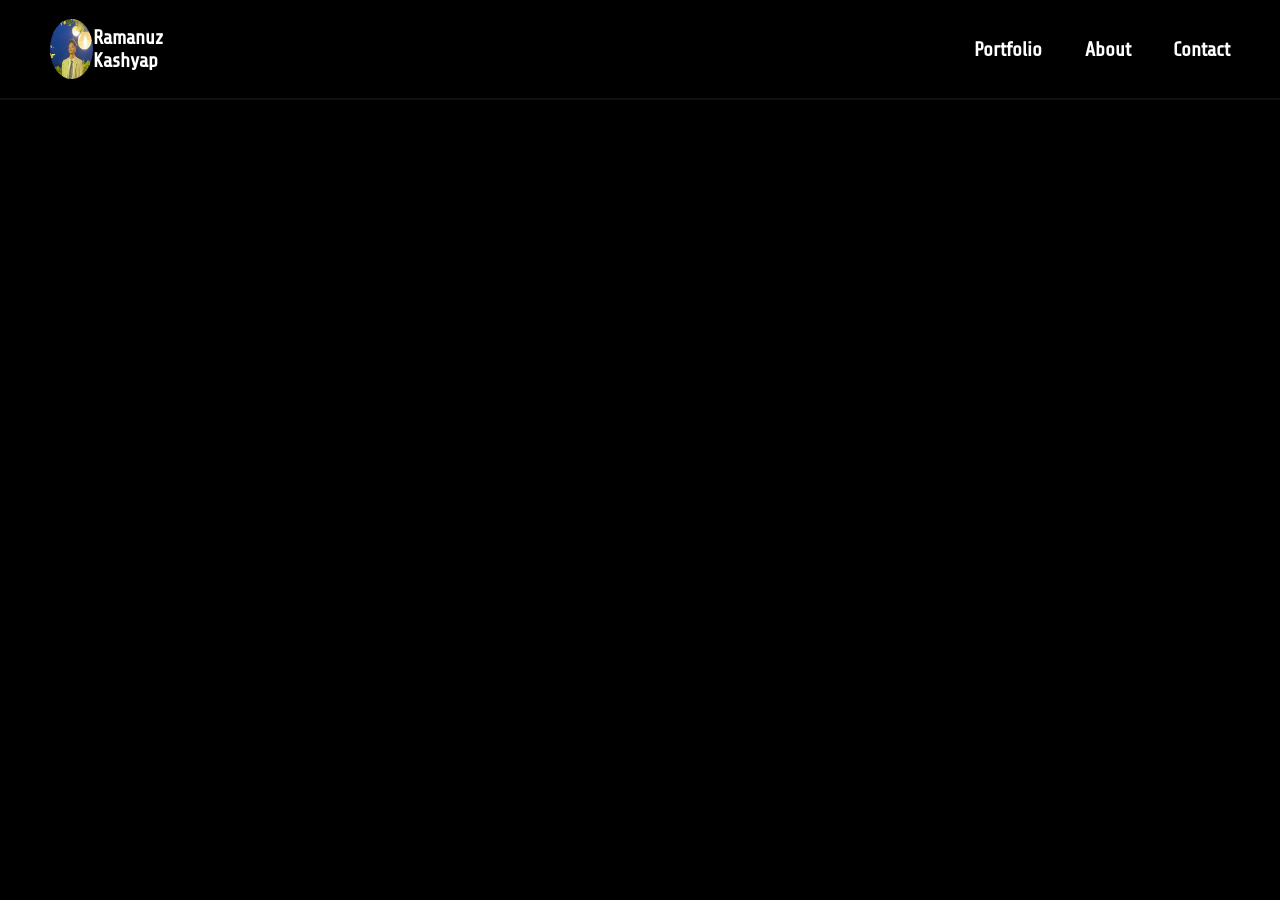
==== nuzcode.html @ eecbb36b "Initial commit" ====
<!DOCTYPE html>
<html lang="en">
  <head>
    <meta charset="UTF-8" />
    <meta name="viewport" content="width=device-width, initial-scale=1.0" />
    <title>NuzCode</title>
    <link rel="stylesheet" href="nuzcode.css" />
  </head>
  <body>
    <header>
      <div class="nav">
        <div class="nav-name">
          <div class="pfp">
            <img class="picture" src="/Assets/PFP.jpg" alt="NuzCode Logo" />
          </div>

          <div class="name">Ramanuz Kashyap</div>
        </div>

        <div class="nav-links">
          <a href="#">Portfolio</a>
          <a href="#">About</a>
          <a href="#">Contact</a>
        </div>
      </div>
    </header>

    <!-- <footer>
      <p>&copy; 2025 NuzCode. All rights reserved.</p>
    </footer> -->
  </body>
</html>
---- nuzcode.css ----
@import url("https://fonts.googleapis.com/css2?family=Share+Tech&display=swap");

* {
  margin: 0;
  padding: 0;
  box-sizing: border-box;
  background-color: black;
  color: white;
  font-family: Share Tech;
}

header {
  position: sticky;
  top: 0px;
}

.nav {
  width: 100%;
  height: 100px;
  background-color: #000;
  display: flex;
  align-items: center;
  justify-content: space-between;
  border-bottom: #111111 solid 2px;

  .nav-name {
    display: flex;
    width: 15%;
    align-items: center;
    justify-content: space-between;

    .name {
      font-size: 20px;
      font-weight: 600;
    }
  }

  .pfp {
    width: 60px;
    height: 60px;
    border-radius: 50%;
    margin-left: 50px;
    display: flex;
    justify-content: center;
    align-items: center;
  }

  .picture {
    width: 100%;
    height: 100%;
    border-radius: 50%;
  }

  .nav-links {
    display: flex;
    width: 20%;
    justify-content: space-between;
    align-items: center;
    margin-right: 50px;

    a {
      text-decoration: none;
      color: white;
      font-size: 20px;
      font-weight: 600;
      transition: all 0.3s ease-in-out;

      &:hover {
        color: cyan;
      }
    }
  }
}
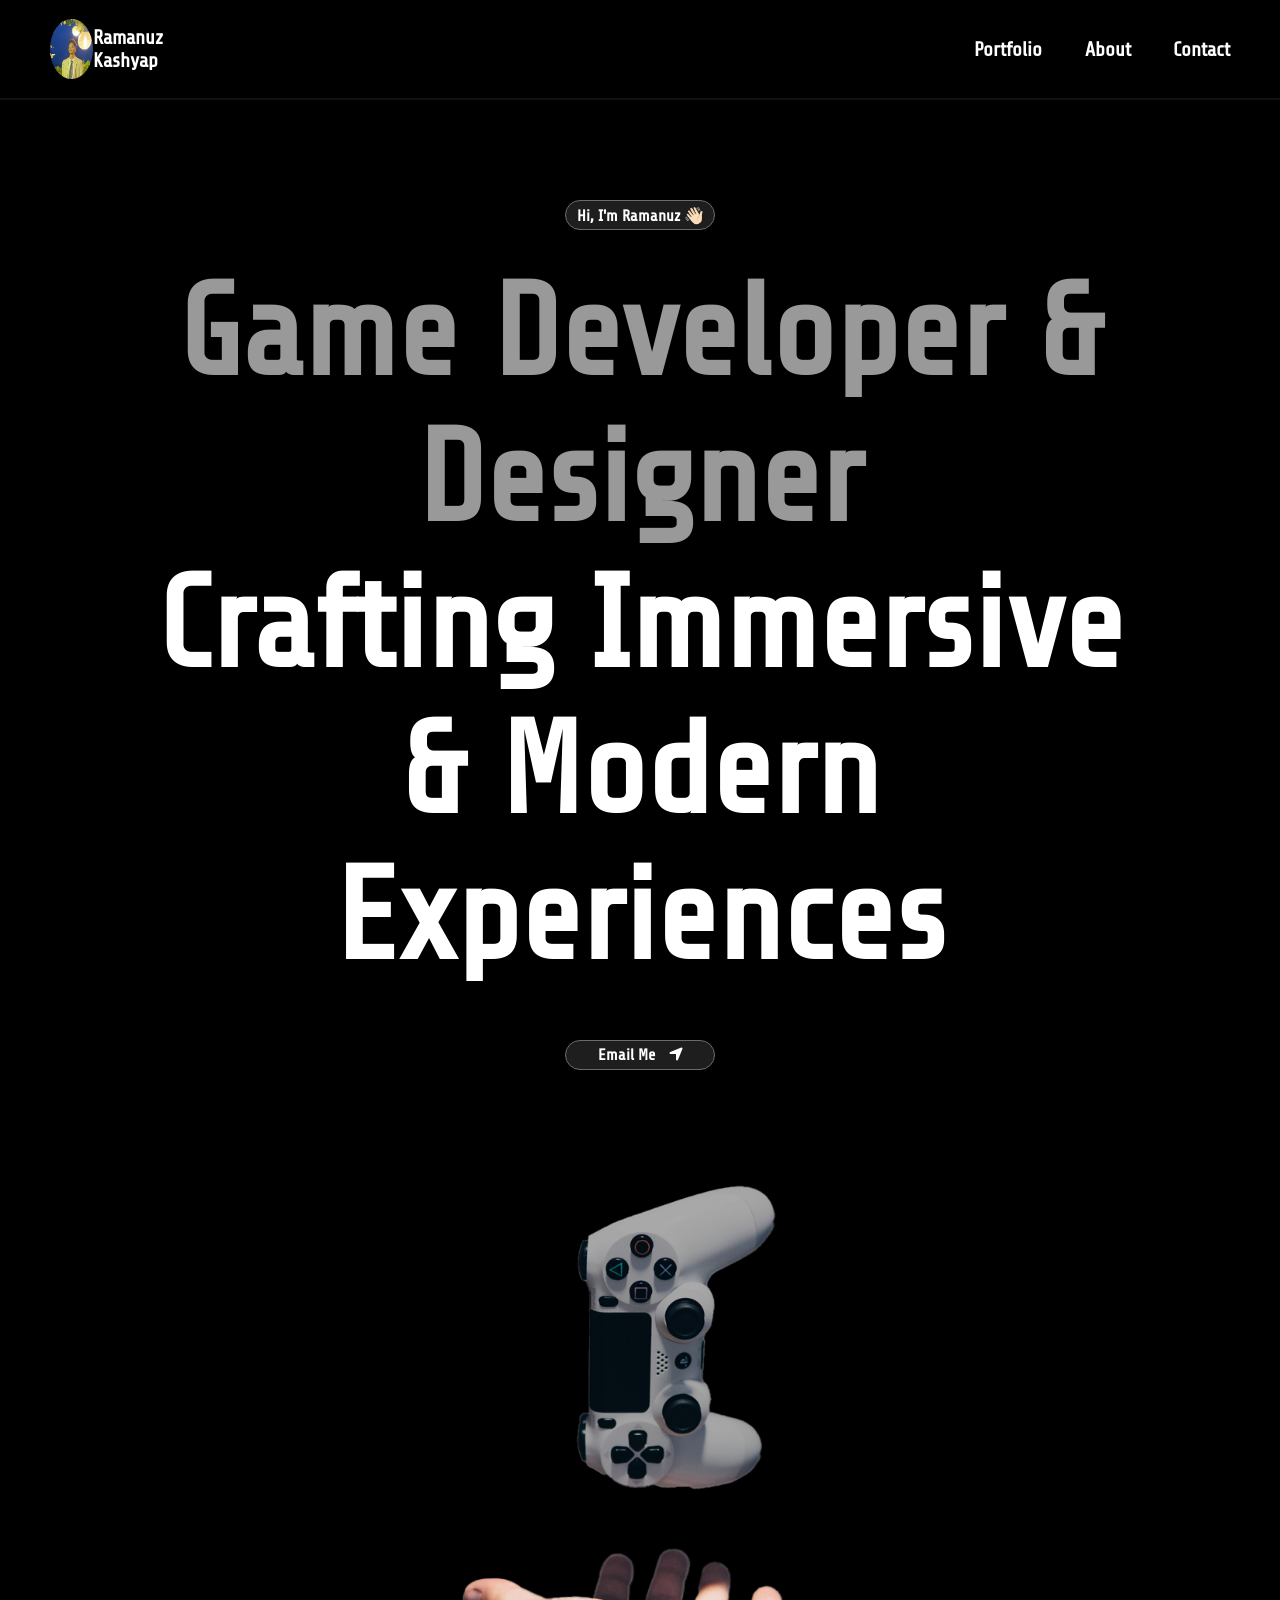
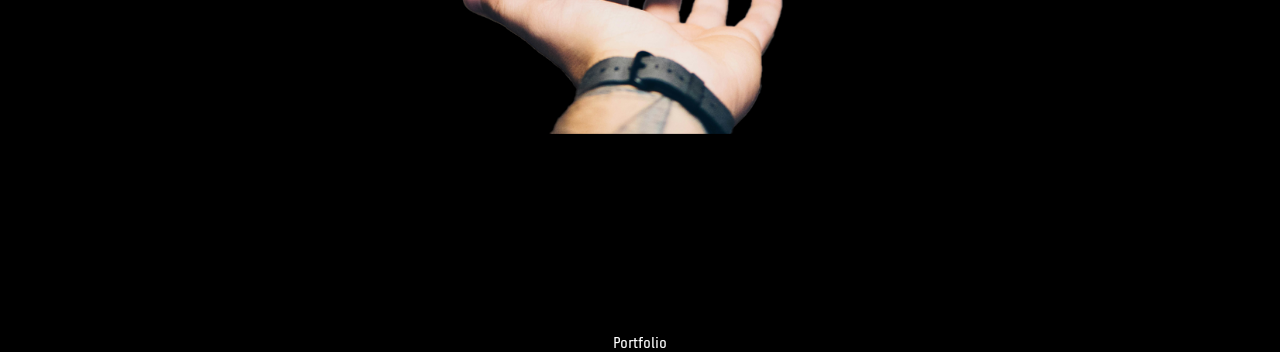
==== commit b92a9879: "added" ====
--- a/nuzcode.html
+++ b/nuzcode.html
@@ -3,8 +3,9 @@
   <head>
     <meta charset="UTF-8" />
     <meta name="viewport" content="width=device-width, initial-scale=1.0" />
+    <link rel="stylesheet" href="https://cdnjs.cloudflare.com/ajax/libs/font-awesome/6.7.2/css/all.min.css" integrity="sha512-Evv84Mr4kqVGRNSgIGL/F/aIDqQb7xQ2vcrdIwxfjThSH8CSR7PBEakCr51Ck+w+/U6swU2Im1vVX0SVk9ABhg==" crossorigin="anonymous" referrerpolicy="no-referrer" />
+    <link rel="stylesheet" href="nuzcode.css" />
     <title>NuzCode</title>
-    <link rel="stylesheet" href="nuzcode.css" />
   </head>
   <body>
     <header>
@@ -25,6 +26,20 @@
       </div>
     </header>
 
+    <main>
+        <div class="introduction">
+            <div class="hi">Hi, I'm Ramanuz 👋🏻</div>
+            <div class="text"><p>Game Developer & Designer</p> Crafting Immersive & Modern Experiences</div>
+            <div class="mail-me"><a href="https://mail.google.com/mail/?view=cm&to=ramanuzkashyap4@gmail.com">Email Me <i class="fa-solid fa-location-arrow"></i></a></div>
+        </div>
+
+        <div class="controller-image"><img src="/Assets/console.png" alt="console image"></div>
+
+        <div class="portfolio">
+            <div class="portfolio-title">Portfolio</div>
+        </div>
+    </main>
+
     <!-- <footer>
       <p>&copy; 2025 NuzCode. All rights reserved.</p>
     </footer> -->
--- a/nuzcode.css
+++ b/nuzcode.css
@@ -7,6 +7,9 @@
   background-color: black;
   color: white;
   font-family: Share Tech;
+  i {  
+    color: white;
+  }
 }
 
 header {
@@ -71,3 +74,101 @@
     }
   }
 }
+
+main{
+  display: flex;
+  flex-direction: column;
+  align-items: center;
+}
+
+.introduction{
+  display: flex;
+  flex-direction: column;
+  align-items: center;
+  margin-top: 50px;
+
+  .hi {
+    height: 30px;
+    width: 150px;
+    border-radius: 50px;
+    border: rgb(107, 107, 107) solid 1px;
+    display: flex;
+    justify-content: center;
+    align-items: center;
+    font-size: 16px;
+    font-weight: 600;
+    margin-top: 50px;
+    background-color: #1E1E1E;
+  }
+
+  .hi:hover {
+    background-color: #2E2E2E;
+    cursor: pointer;
+  }
+
+  .text {
+    width: 80%;
+    text-align: center;
+    font-size: 130px;
+    font-weight: 600;
+    margin-top: 30px;
+  }
+
+  .text p{
+    color: #999
+  }
+
+  .mail-me{
+    height: 30px;
+    width: 150px;
+    border-radius: 50px;
+    border: rgb(107, 107, 107) solid 1px;
+    display: flex;
+    justify-content: center;
+    align-items: center;
+    font-size: 16px;
+    font-weight: 600;
+    margin-top: 50px;
+    background-color: #1E1E1E;
+  }
+
+  .mail-me i {
+    margin-left: 10px;
+    background-color: #1E1E1E;
+  }
+
+  .mail-me a{
+    text-decoration: none;
+    background-color: #1E1E1E;
+  }
+
+  .mail-me:hover {
+    transform: scale(1.05);
+  }
+
+}
+
+.controller-image{
+  width: 100%;
+  height: 100%;
+  display: flex;
+  justify-content: center;
+  align-items: center;
+  margin-top: 80px;
+
+  img {
+    width: 500px;
+    height: auto;
+    border-radius: 20px;
+    box-shadow: rgba(0, 0, 0, 0.24) 0px 3px 8px;
+    transition: all 0.3s ease-in-out;
+  }
+
+  img:hover {
+    transform: scale(1.1);
+  }
+}
+
+.portfolio{
+  margin-top: 200px;
+}
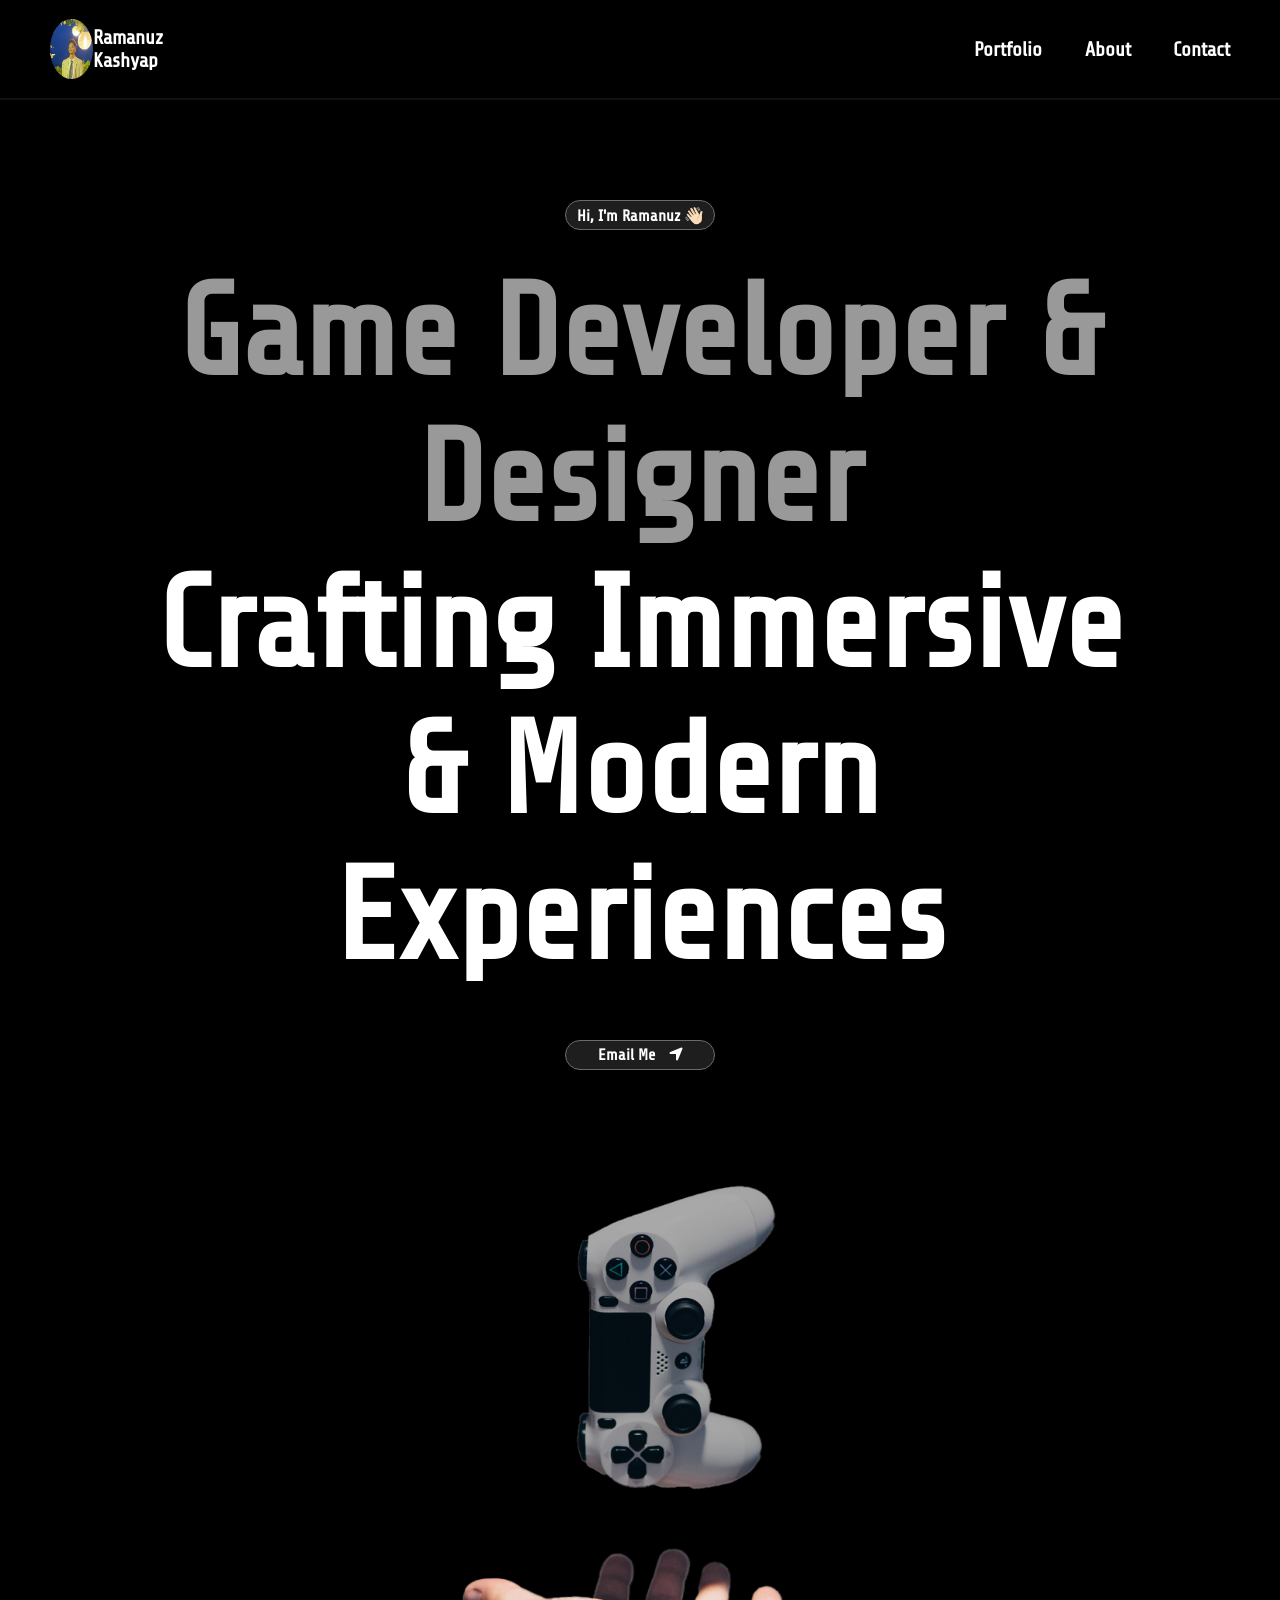
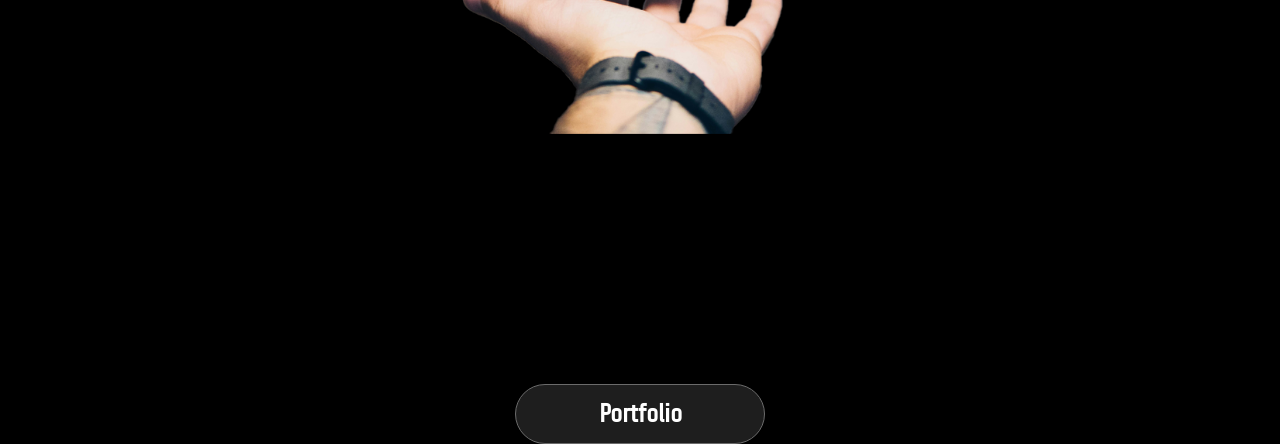
==== commit 04c5a000: "yu" ====
--- a/nuzcode.html
+++ b/nuzcode.html
@@ -19,7 +19,7 @@
         </div>
 
         <div class="nav-links">
-          <a href="#">Portfolio</a>
+          <a href="#portfolio">Portfolio</a>
           <a href="#">About</a>
           <a href="#">Contact</a>
         </div>
--- a/nuzcode.css
+++ b/nuzcode.css
@@ -171,4 +171,18 @@
 
 .portfolio{
   margin-top: 200px;
+
+  .portfolio-title{
+    height: 60px;
+    width: 250px;
+    border-radius: 50px;
+    border: rgb(107, 107, 107) solid 1px;
+    display: flex;
+    justify-content: center;
+    align-items: center;
+    font-size: 25px;
+    font-weight: 600;
+    margin-top: 50px;
+    background-color: #1E1E1E;
+  }
 }
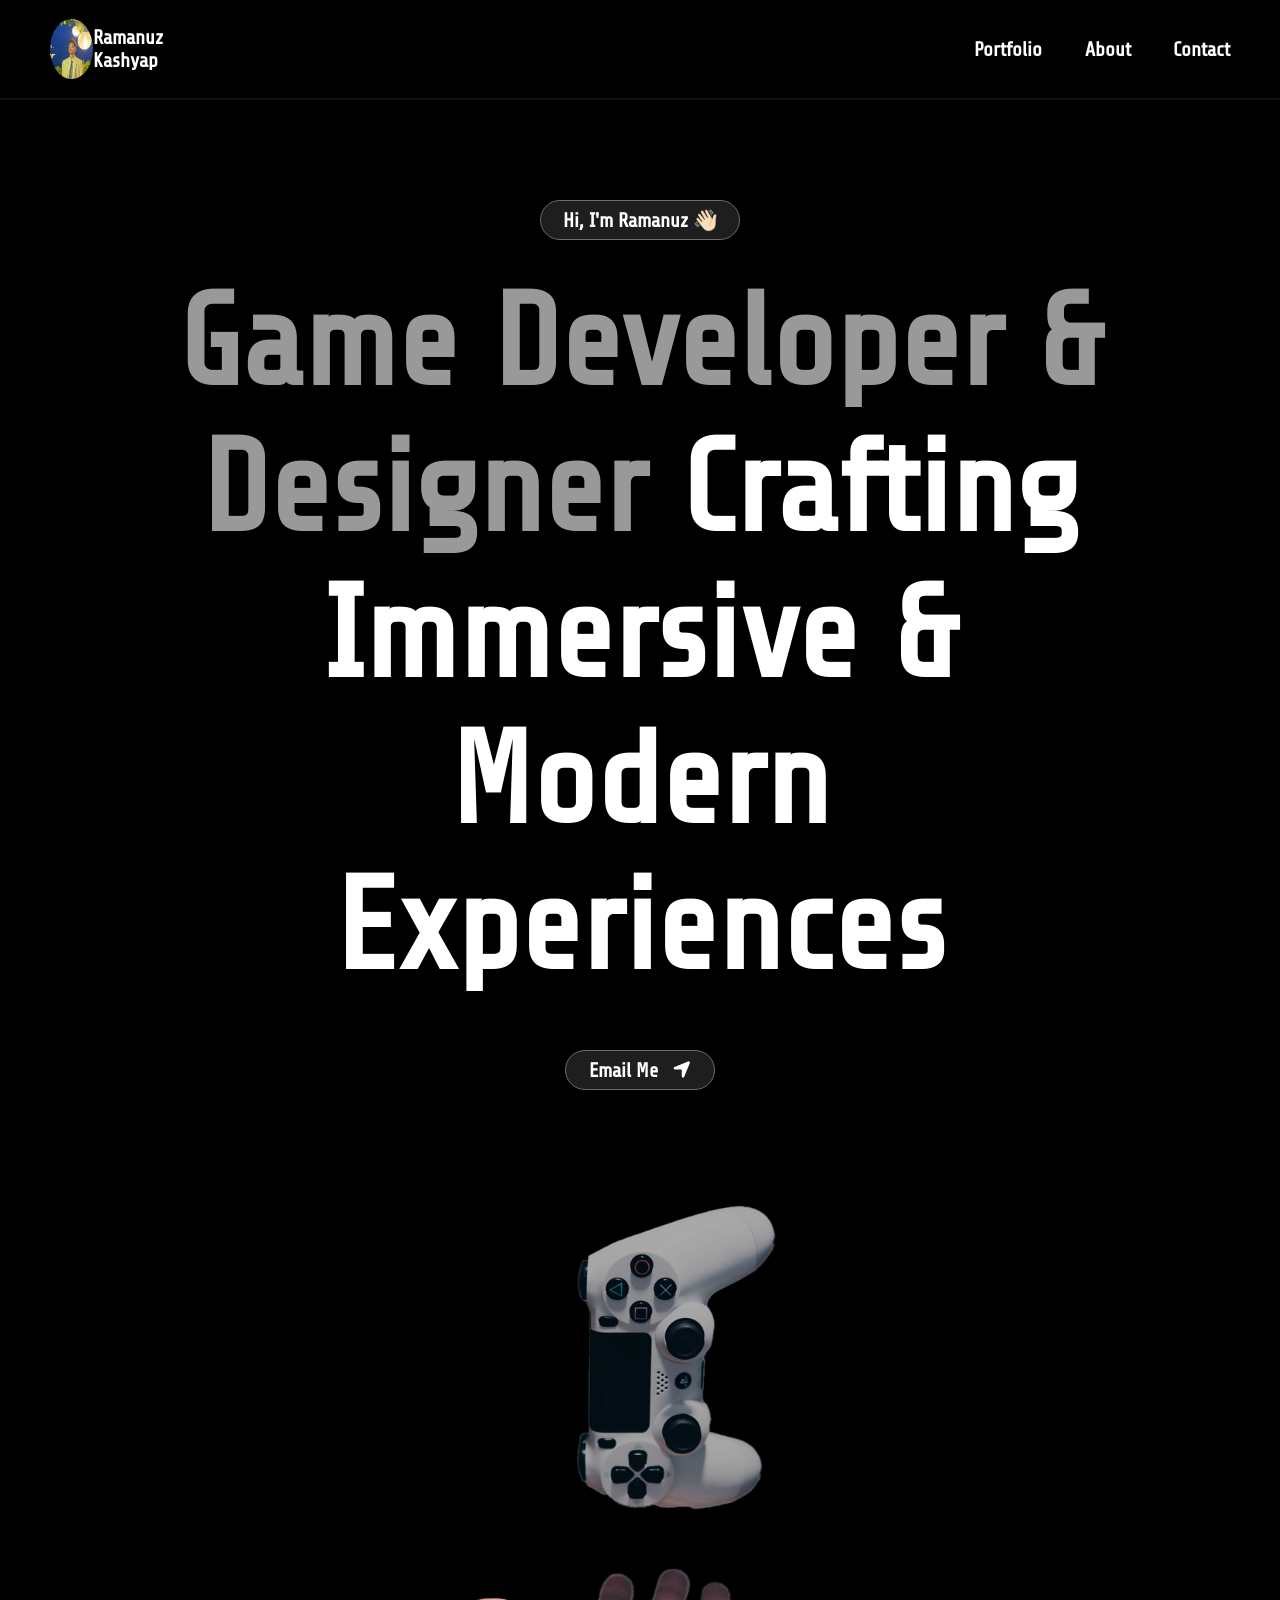
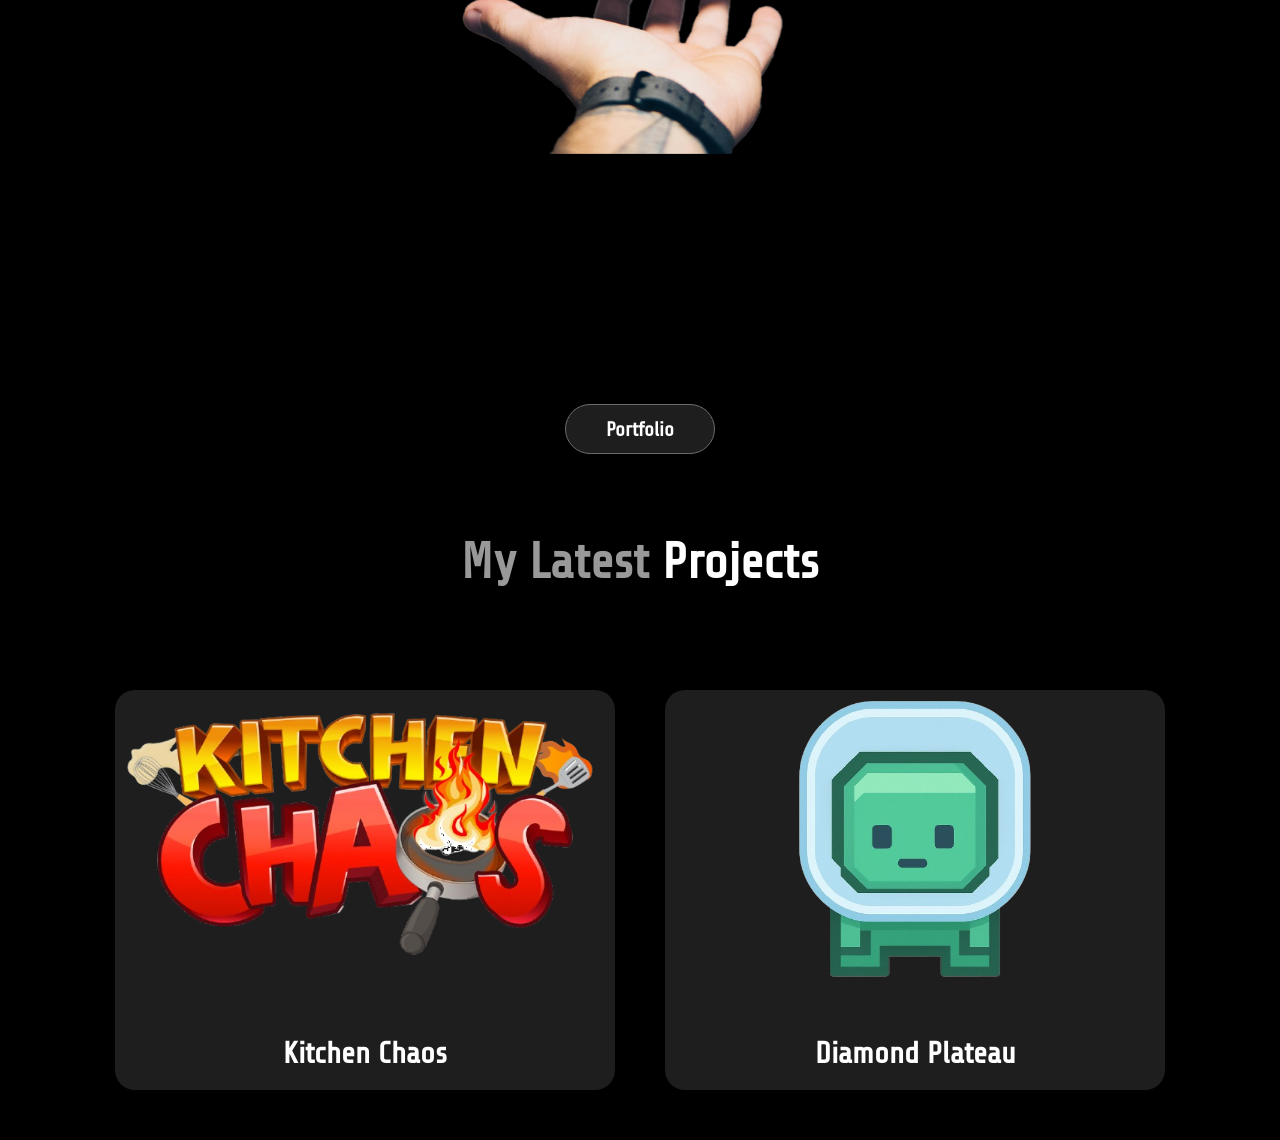
==== commit e229b0ae: "completed portfolio section" ====
--- a/nuzcode.html
+++ b/nuzcode.html
@@ -3,7 +3,14 @@
   <head>
     <meta charset="UTF-8" />
     <meta name="viewport" content="width=device-width, initial-scale=1.0" />
-    <link rel="stylesheet" href="https://cdnjs.cloudflare.com/ajax/libs/font-awesome/6.7.2/css/all.min.css" integrity="sha512-Evv84Mr4kqVGRNSgIGL/F/aIDqQb7xQ2vcrdIwxfjThSH8CSR7PBEakCr51Ck+w+/U6swU2Im1vVX0SVk9ABhg==" crossorigin="anonymous" referrerpolicy="no-referrer" />
+    <link rel="shortcut icon" href="/Assets/Logo White BG NO BG.png" type="image/x-icon">
+    <link
+      rel="stylesheet"
+      href="https://cdnjs.cloudflare.com/ajax/libs/font-awesome/6.7.2/css/all.min.css"
+      integrity="sha512-Evv84Mr4kqVGRNSgIGL/F/aIDqQb7xQ2vcrdIwxfjThSH8CSR7PBEakCr51Ck+w+/U6swU2Im1vVX0SVk9ABhg=="
+      crossorigin="anonymous"
+      referrerpolicy="no-referrer"
+    />
     <link rel="stylesheet" href="nuzcode.css" />
     <title>NuzCode</title>
   </head>
@@ -20,24 +27,54 @@
 
         <div class="nav-links">
           <a href="#portfolio">Portfolio</a>
-          <a href="#">About</a>
-          <a href="#">Contact</a>
+          <a href="#about">About</a>
+          <a href="#contact">Contact</a>
         </div>
       </div>
     </header>
 
     <main>
-        <div class="introduction">
-            <div class="hi">Hi, I'm Ramanuz 👋🏻</div>
-            <div class="text"><p>Game Developer & Designer</p> Crafting Immersive & Modern Experiences</div>
-            <div class="mail-me"><a href="https://mail.google.com/mail/?view=cm&to=ramanuzkashyap4@gmail.com">Email Me <i class="fa-solid fa-location-arrow"></i></a></div>
+      <div class="introduction">
+        <div class="hi">Hi, I'm Ramanuz 👋🏻</div>
+        <div class="text">
+          <span class="gray-text">Game Developer & Designer</span>
+          Crafting Immersive & Modern Experiences
         </div>
+        <div class="mail-me">
+          <a
+            href="https://mail.google.com/mail/?view=cm&to=ramanuzkashyap4@gmail.com"
+            >Email Me <i class="fa-solid fa-location-arrow"></i
+          ></a>
+        </div>
+      </div>
 
-        <div class="controller-image"><img src="/Assets/console.png" alt="console image"></div>
+      <div class="controller-image">
+        <img src="/Assets/console.png" alt="console image" />
+      </div>
 
-        <div class="portfolio">
-            <div class="portfolio-title">Portfolio</div>
+      <div class="portfolio" id="portfolio">
+        <div class="portfolio-title">Portfolio</div>
+        <div class="portfolio-text">
+            <span class="gray-text">My Latest</span>
+            Projects
         </div>
+        <div class="portfolio-items">
+          <div class="portfolio-item">
+            <div class="portfolio-item1">
+              <img src="/Assets/kitchen chaos logo.png" alt="Portfolio Item 1" />
+              <div class="item-title"><a href="/Pages/KitchenChaos/kitchenchaos.html">Kitchen Chaos</a></div>
+            </div>
+            
+            <div class="portfolio-item2">
+              <img src="/Assets/diamond plateau logo.png" alt="Portfolio Item 2" />
+              <div class="item-title"><a href="/Pages/DiamondPlateau/diamondplateau.html">Diamond Plateau</a></div>
+            </div>           
+        </div>
+      </div>
+
+      <div class="about">
+        
+      </div>
     </main>
 
     <!-- <footer>
--- a/nuzcode.css
+++ b/nuzcode.css
@@ -7,9 +7,17 @@
   background-color: black;
   color: white;
   font-family: Share Tech;
-  i {  
+  i {
     color: white;
   }
+}
+
+html {
+  scroll-behavior: smooth;
+}
+
+.gray-text {
+  color: #999;
 }
 
 header {
@@ -75,35 +83,34 @@
   }
 }
 
-main{
+main {
   display: flex;
   flex-direction: column;
   align-items: center;
 }
 
-.introduction{
+.introduction {
   display: flex;
   flex-direction: column;
   align-items: center;
   margin-top: 50px;
 
   .hi {
-    height: 30px;
-    width: 150px;
+    height: 40px;
+    width: 200px;
     border-radius: 50px;
     border: rgb(107, 107, 107) solid 1px;
     display: flex;
     justify-content: center;
     align-items: center;
-    font-size: 16px;
-    font-weight: 600;
-    margin-top: 50px;
-    background-color: #1E1E1E;
+    font-size: 20px;
+    font-weight: 600;
+    margin-top: 50px;
+    background-color: #1e1e1e;
   }
 
   .hi:hover {
-    background-color: #2E2E2E;
-    cursor: pointer;
+    background-color: #2e2e2e;
   }
 
   .text {
@@ -114,41 +121,36 @@
     margin-top: 30px;
   }
 
-  .text p{
-    color: #999
-  }
-
-  .mail-me{
-    height: 30px;
+  .mail-me {
+    height: 40px;
     width: 150px;
     border-radius: 50px;
     border: rgb(107, 107, 107) solid 1px;
     display: flex;
     justify-content: center;
     align-items: center;
-    font-size: 16px;
-    font-weight: 600;
-    margin-top: 50px;
-    background-color: #1E1E1E;
+    font-size: 20px;
+    font-weight: 600;
+    margin-top: 50px;
+    background-color: #1e1e1e;
   }
 
   .mail-me i {
     margin-left: 10px;
-    background-color: #1E1E1E;
-  }
-
-  .mail-me a{
+    background-color: #1e1e1e;
+  }
+
+  .mail-me a {
     text-decoration: none;
-    background-color: #1E1E1E;
+    background-color: #1e1e1e;
   }
 
   .mail-me:hover {
     transform: scale(1.05);
   }
-
-}
-
-.controller-image{
+}
+
+.controller-image {
   width: 100%;
   height: 100%;
   display: flex;
@@ -169,20 +171,119 @@
   }
 }
 
-.portfolio{
+.portfolio {
   margin-top: 200px;
-
-  .portfolio-title{
-    height: 60px;
-    width: 250px;
+  display: flex;
+  flex-direction: column;
+  align-items: center;
+
+  .portfolio-title {
+    height: 50px;
+    width: 150px;
     border-radius: 50px;
     border: rgb(107, 107, 107) solid 1px;
     display: flex;
     justify-content: center;
     align-items: center;
-    font-size: 25px;
-    font-weight: 600;
-    margin-top: 50px;
-    background-color: #1E1E1E;
-  }
-}+    font-size: 20px;
+    font-weight: 600;
+    margin-top: 50px;
+    margin-bottom: 50px;
+    background-color: #1e1e1e;
+  }
+
+  .portfolio-text {
+    width: 100%;
+    text-align: center;
+    font-size: 50px;
+    font-weight: 600;
+    margin-top: 30px;
+  }
+
+  .portfolio-item {
+    display: flex;
+    flex-wrap: wrap;
+    justify-content: center;
+    align-items: center;
+    gap: 50px;
+    margin-top: 50px;
+
+    .item-title {
+      width: 100%;
+      text-align: center;
+      font-size: 30px;
+      font-weight: 600;
+      margin-top: 20px;
+      margin-bottom: 20px;
+      background-color: #1e1e1e;
+    }
+
+    .item-title a {
+      text-decoration: none;
+      background-color: #1e1e1e;
+      transition: all 0.3s ease-in-out;
+
+      &:hover {
+        color: cyan;
+      }
+    }
+  }
+
+  .portfolio-item1 {
+    width: 500px;
+    height: 400px;
+    display: flex;
+    justify-content: space-between;
+    align-items: center;
+    flex-direction: column;
+    margin-top: 50px;
+    margin-bottom: 50px;
+    border-radius: 20px;
+    box-shadow: rgba(0, 0, 0, 0.24) 0px 3px 8px;
+    background-color: #1e1e1e;
+
+    img {
+      width: 100%;
+      height: auto;
+      border-radius: 20px;
+      transition: all 0.3s ease-in-out;
+      background: none;
+    }
+  }
+
+  .portfolio-item1:hover {
+    transform: scale(1.05);
+    transition: all 0.3s ease-in-out;
+  }
+
+  .portfolio-item2 {
+    width: 500px;
+    height: 400px;
+    display: flex;
+    justify-content: space-between;
+    align-items: center;
+    flex-direction: column;
+    margin-top: 50px;
+    margin-bottom: 50px;
+    border-radius: 20px;
+    box-shadow: rgba(0, 0, 0, 0.24) 0px 3px 8px;
+    background-color: #1e1e1e;
+
+    img {
+      width: 60%;
+      height: auto;
+      border-radius: 20px;
+      transition: all 0.3s ease-in-out;
+      background: none;
+    }
+  }
+
+  .portfolio-item2:hover {
+    transform: scale(1.05);
+    transition: all 0.3s ease-in-out;
+  }
+}
+
+.about{
+  
+}
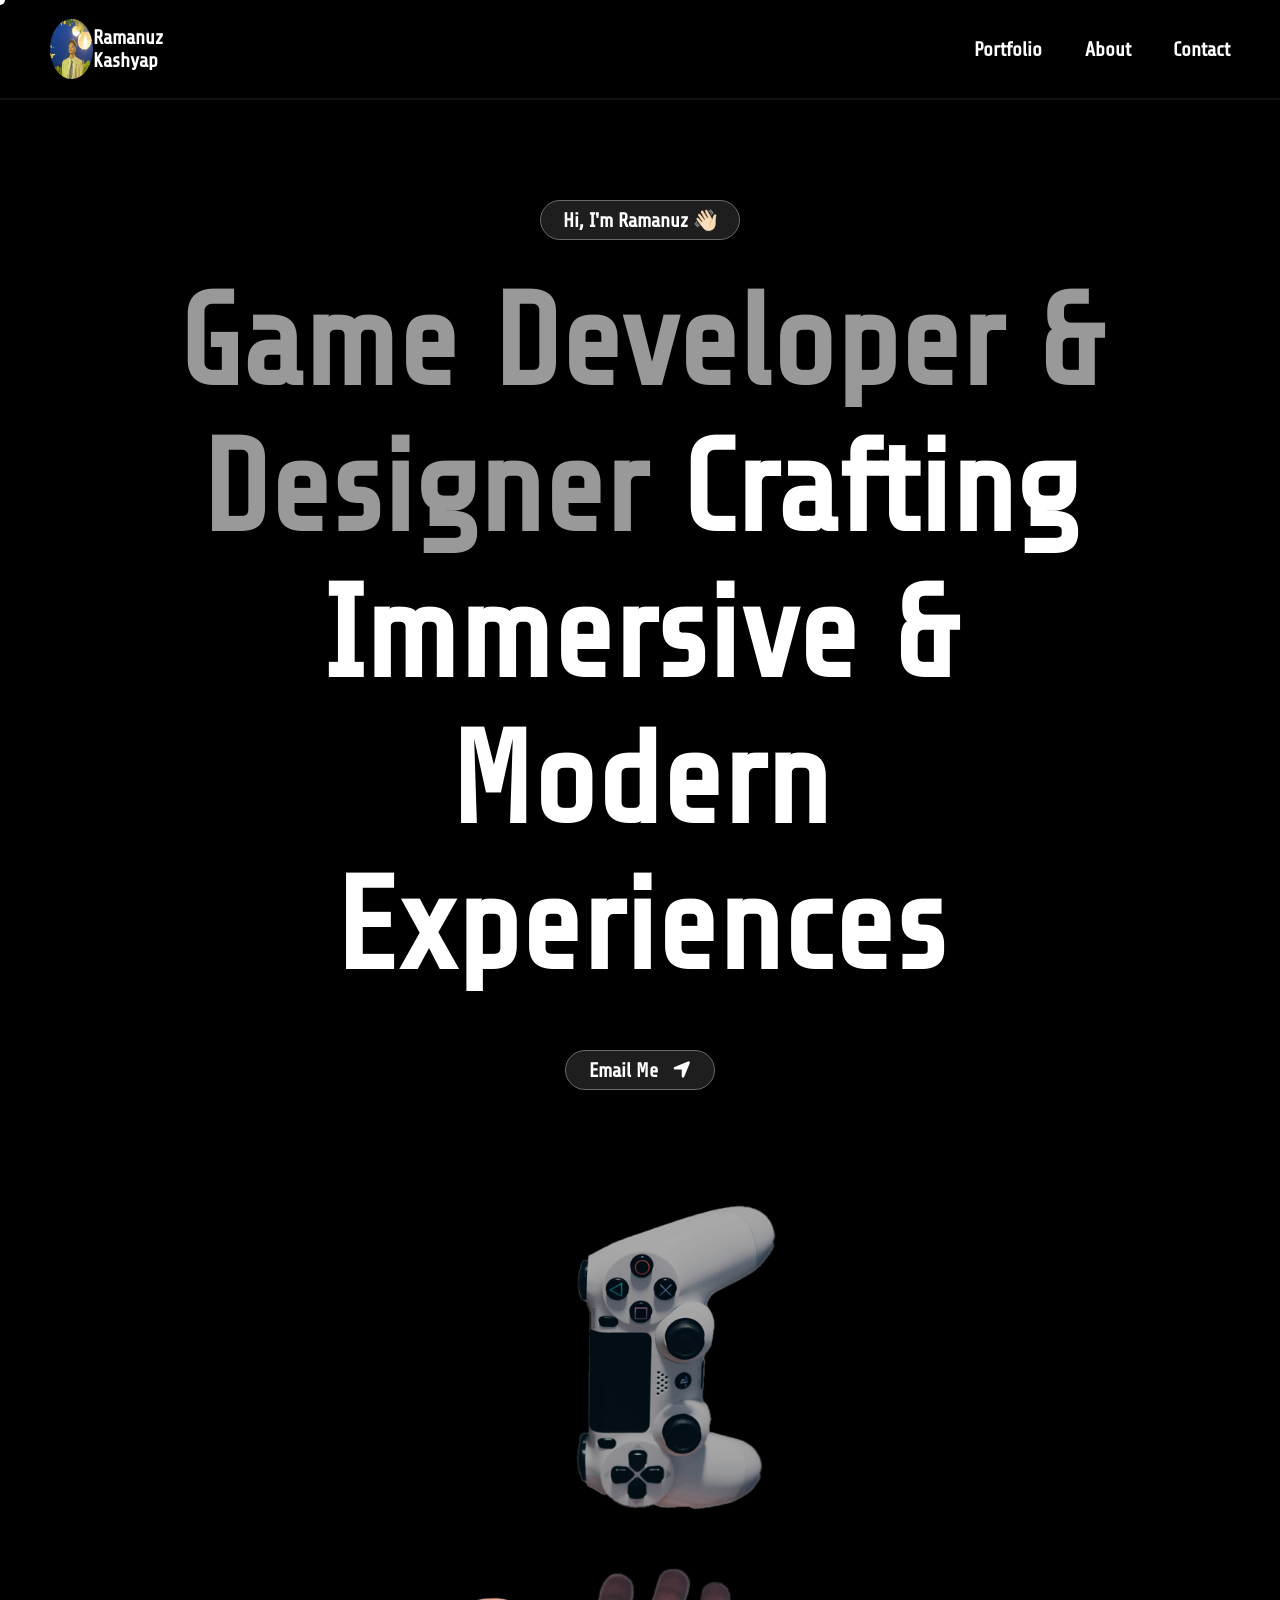
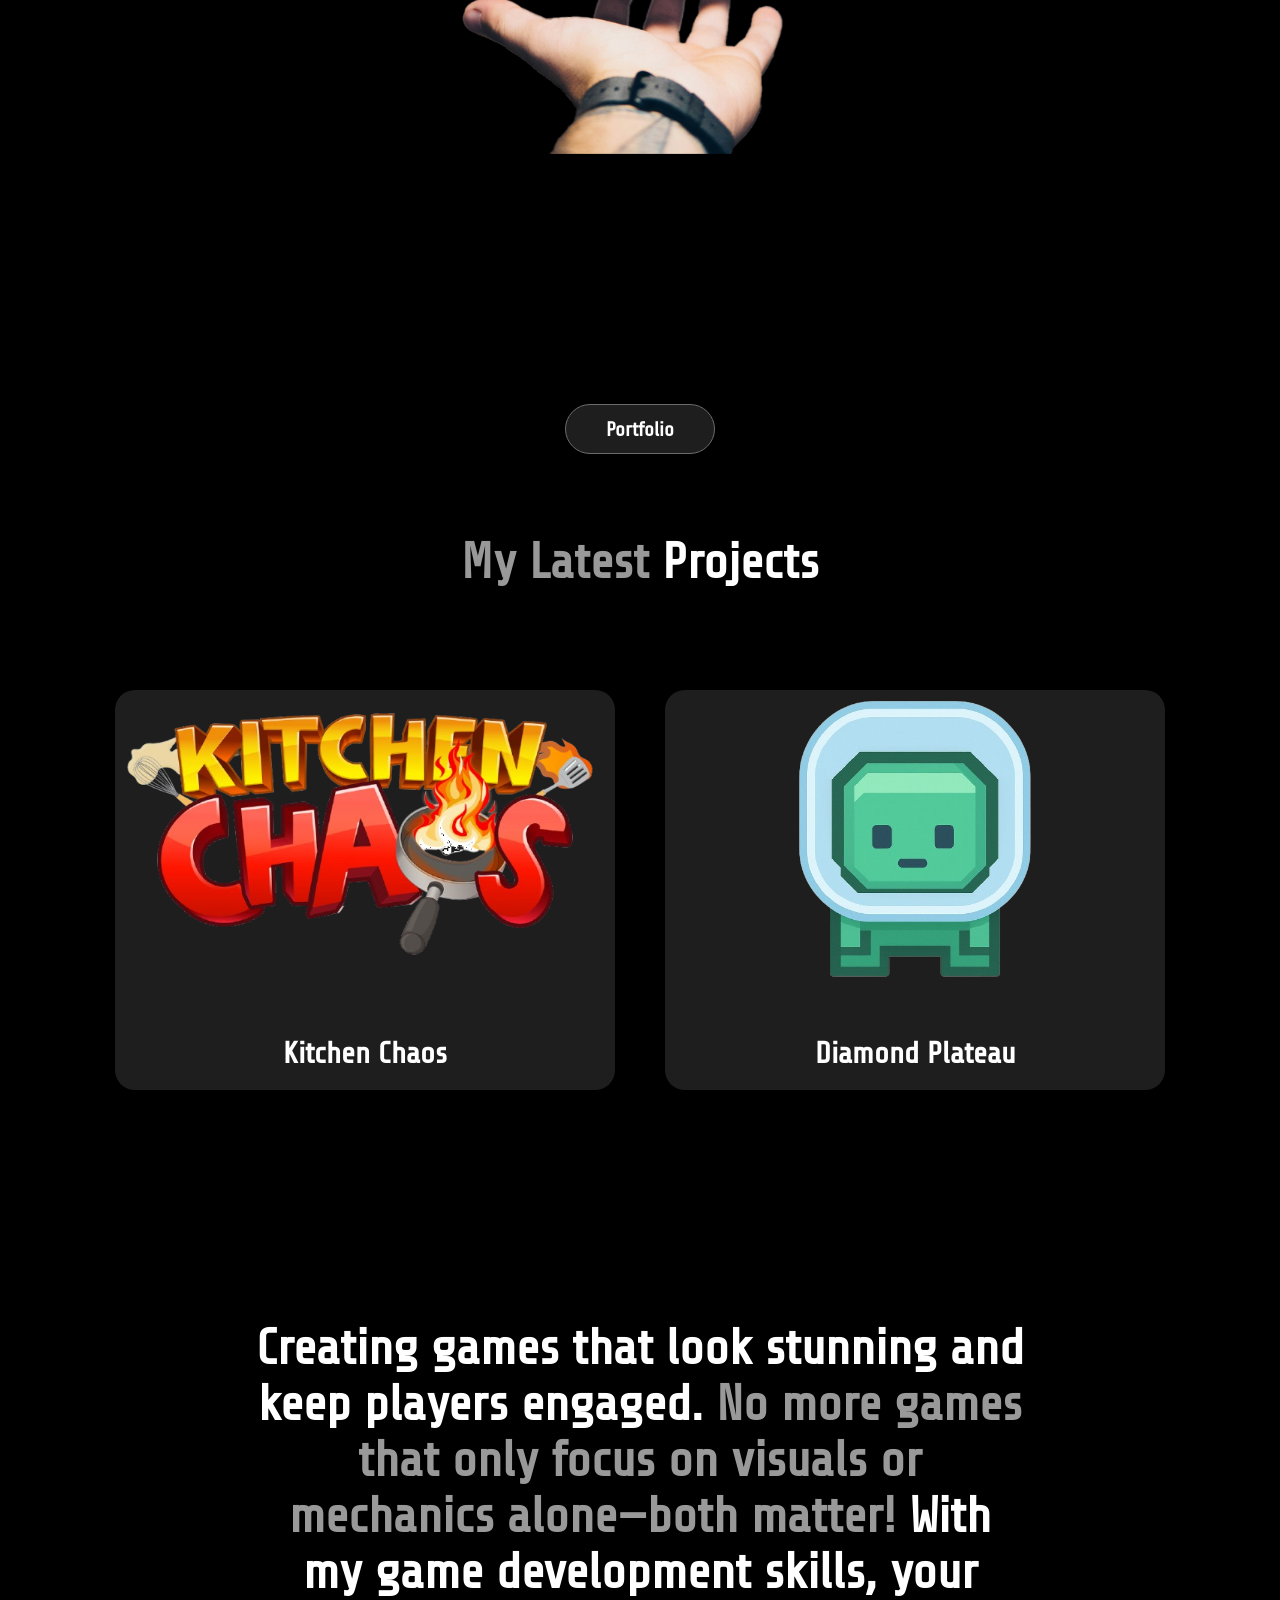
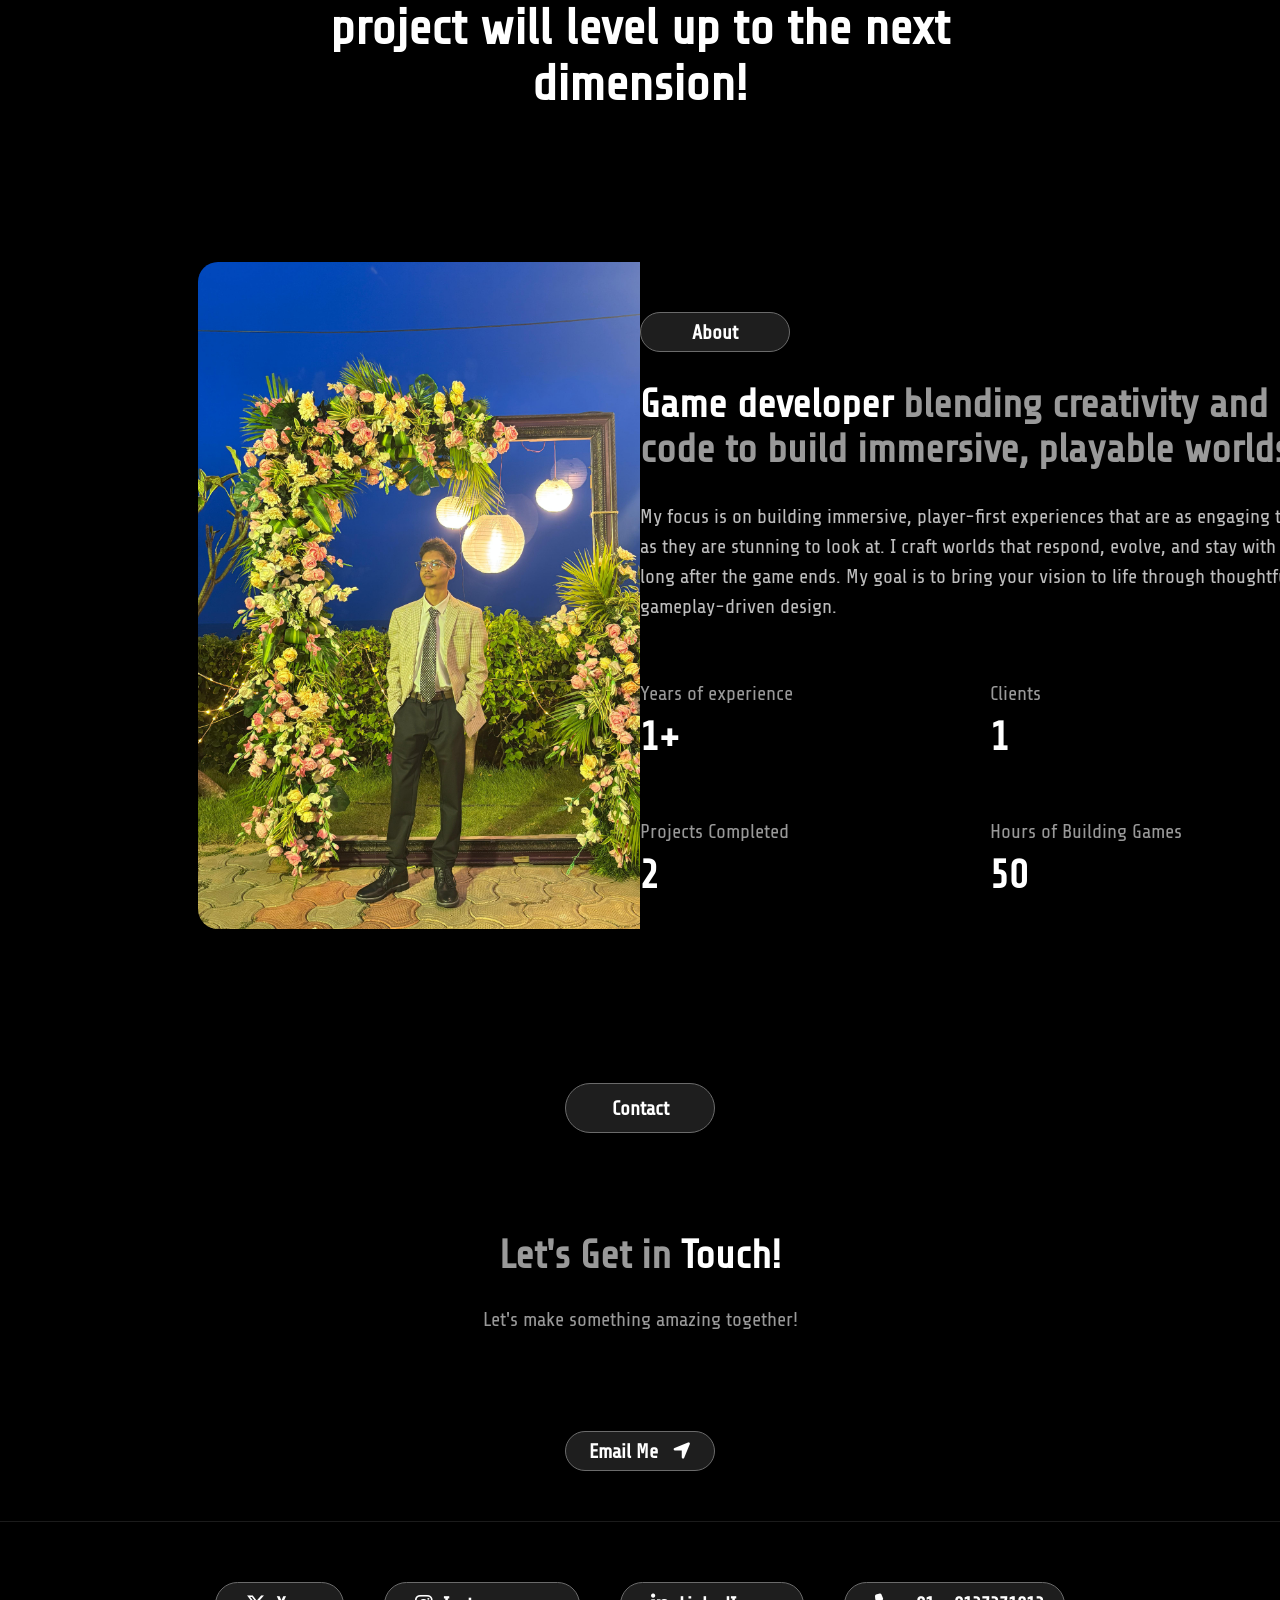
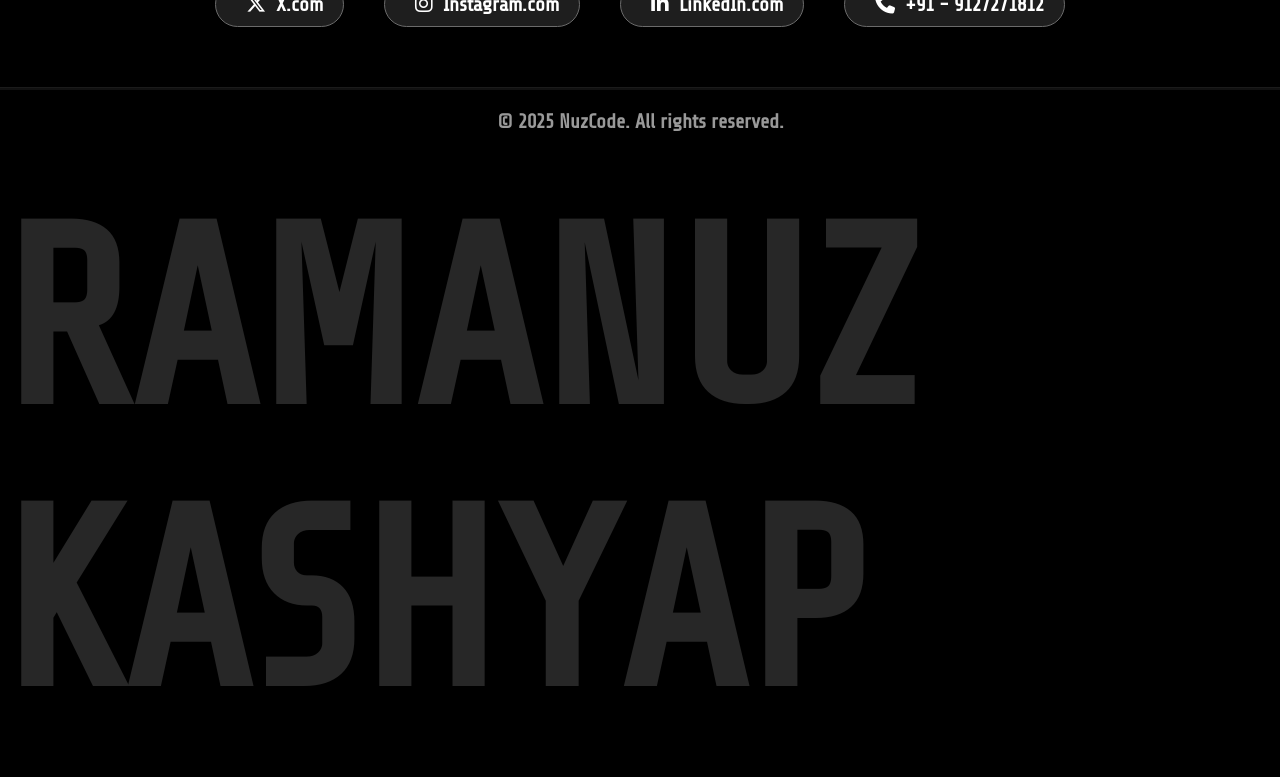
==== commit b17da49e: "completed home page" ====
--- a/nuzcode.html
+++ b/nuzcode.html
@@ -11,9 +11,13 @@
       crossorigin="anonymous"
       referrerpolicy="no-referrer"
     />
+    
+
     <link rel="stylesheet" href="nuzcode.css" />
     <title>NuzCode</title>
   </head>
+
+  <div class="custom-cursor"></div>
   <body>
     <header>
       <div class="nav">
@@ -26,9 +30,9 @@
         </div>
 
         <div class="nav-links">
-          <a href="#portfolio">Portfolio</a>
-          <a href="#about">About</a>
-          <a href="#contact">Contact</a>
+          <a href="#portfolio" class="hover-target">Portfolio</a>
+          <a href="#about" class="hover-target">About</a>
+          <a href="#contact" class="hover-target">Contact</a>
         </div>
       </div>
     </header>
@@ -40,7 +44,7 @@
           <span class="gray-text">Game Developer & Designer</span>
           Crafting Immersive & Modern Experiences
         </div>
-        <div class="mail-me">
+        <div class="mail-me hover-target">
           <a
             href="https://mail.google.com/mail/?view=cm&to=ramanuzkashyap4@gmail.com"
             >Email Me <i class="fa-solid fa-location-arrow"></i
@@ -60,25 +64,104 @@
         </div>
         <div class="portfolio-items">
           <div class="portfolio-item">
-            <div class="portfolio-item1">
+            <div class="portfolio-item1 hover-target">
               <img src="/Assets/kitchen chaos logo.png" alt="Portfolio Item 1" />
               <div class="item-title"><a href="/Pages/KitchenChaos/kitchenchaos.html">Kitchen Chaos</a></div>
             </div>
             
-            <div class="portfolio-item2">
+            <div class="portfolio-item2 hover-target">
               <img src="/Assets/diamond plateau logo.png" alt="Portfolio Item 2" />
               <div class="item-title"><a href="/Pages/DiamondPlateau/diamondplateau.html">Diamond Plateau</a></div>
             </div>           
         </div>
       </div>
 
-      <div class="about">
-        
+      <div class="about" id="about">
+        <div class="about-intro">
+          Creating games that look stunning and keep players engaged.
+          <span class="gray-text"> No more games that only focus on visuals or mechanics alone—both matter! </span>
+          With my game development skills, your project will level up to the next dimension!
+        </div>
+
+        <div class="about-container">
+          <div class="sub-container1">
+            <div class="about-image"><img src="/Assets/pfp 2.jpg" alt="pfp big"></div>
+          </div>
+
+          <div class="sub-container2">
+          
+            <div class="about-button">About</div>
+
+            <div class="about-me">Game developer
+              <span class="gray-text">blending creativity and code to build immersive, playable worlds.</span>
+            </div>
+
+            <div class="about-small gray-text">My focus is on building immersive, player-first experiences that are as engaging to play as they are stunning to look at.
+            I craft worlds that respond, evolve, and stay with players long after the game ends.
+            My goal is to bring your vision to life through thoughtful, gameplay-driven design.
+            </div>
+
+            <div class="about-exp">
+              <div class="years">
+                <div class="subject">Years of experience</div>
+                <div class="number">1+</div>
+              </div>
+
+              <div class="clients">
+                <div class="subject">Clients</div>
+                <div class="number">1</div>
+              </div>
+
+              <div class="projects">
+                <div class="subject">Projects Completed</div>
+                <div class="number">2</div>
+              </div>
+
+              <div class="hours">
+                <div class="subject">Hours of Building Games</div>
+                <div class="number">50</div>
+              </div>
+            </div>
+          </div>
+        </div>
+      </div>
+
+      <div class="contact-section1" id="contact">
+        <div class="contact-button">
+          Contact
+        </div>
+
+        <div class="getintouch">
+          <div class="lets"><span class="gray-text">Let's Get in</span> Touch!</div>
+          <div class="amazing">Let's make something amazing together!</div>
+        </div>
+
+        <div class="mail-me hover-target">
+          <a
+            href="https://mail.google.com/mail/?view=cm&to=ramanuzkashyap4@gmail.com"
+            >Email Me <i class="fa-solid fa-location-arrow"></i
+          ></a>
+        </div>
+      </div>
+
+      <div class="contact-section2">
+        <a href="https://x.com/_RAMicle_" class="hover-target"><i class="fa-brands fa-x-twitter"></i>X.com</a>
+        <a href="https://www.instagram.com/_ramanuz_/" class="hover-target"><i class="fa-brands fa-instagram"></i>Instagram.com</a>
+        <a href="https://www.linkedin.com/in/ramanuz-kashyap/" class="hover-target"><i class="fa-brands fa-linkedin-in"></i>LinkedIn.com</a>
+        <a href="" class="hover-target"><i class="fa-solid fa-phone"></i>+91 - 9127271812</a>
       </div>
     </main>
 
-    <!-- <footer>
+    <footer>
       <p>&copy; 2025 NuzCode. All rights reserved.</p>
-    </footer> -->
+      <div class="ramanuzkashyap">
+        RAMANUZ KASHYAP
+      </div>
+    </footer>
+
+
+    <!-- CURSOR EFFECT -->
+    <script src="nuzcode.js"></script>
+    <!-- CURSOR EFFECT -->
   </body>
 </html>
--- a/nuzcode.css
+++ b/nuzcode.css
@@ -12,8 +12,32 @@
   }
 }
 
-html {
+html, body {
   scroll-behavior: smooth;
+  cursor: none;
+}
+
+/* CUSTOM CIRCLE */
+.custom-cursor {
+  position: fixed;
+  top: 0;
+  left: 0;
+  width: 10px;
+  height: 10px;
+  background-color: white;
+  border-radius: 50%;
+  pointer-events: none;
+  z-index: 9999;
+  transform: translate(-50%, -50%);
+  transition: width 0.2s ease, height 0.2s ease, background-color 0.2s ease, border 0.2s ease;
+}
+
+/* When hovering over target */
+body.hovering .custom-cursor {
+  width: 2cm;
+  height: 2cm;
+  background-color: transparent;
+  border: 2px solid white;
 }
 
 .gray-text {
@@ -23,6 +47,7 @@
 header {
   position: sticky;
   top: 0px;
+  z-index: 1;
 }
 
 .nav {
@@ -71,6 +96,7 @@
 
     a {
       text-decoration: none;
+      cursor: none;
       color: white;
       font-size: 20px;
       font-weight: 600;
@@ -120,8 +146,9 @@
     font-weight: 600;
     margin-top: 30px;
   }
-
-  .mail-me {
+}
+
+.mail-me {
     height: 40px;
     width: 150px;
     border-radius: 50px;
@@ -143,12 +170,13 @@
   .mail-me a {
     text-decoration: none;
     background-color: #1e1e1e;
+    cursor: none;
   }
 
   .mail-me:hover {
     transform: scale(1.05);
-  }
-}
+    transition: all 0.3s ease-in-out;
+  }
 
 .controller-image {
   width: 100%;
@@ -222,6 +250,7 @@
       text-decoration: none;
       background-color: #1e1e1e;
       transition: all 0.3s ease-in-out;
+      cursor: none;
 
       &:hover {
         color: cyan;
@@ -285,5 +314,273 @@
 }
 
 .about{
+  margin-top: 150px;
+  display: flex;
+  flex-direction: column;
+  align-items: center;
   
-}
+  .about-intro{
+    width: 60%;
+    text-align: center;
+    font-size: 50px;
+    font-weight: 600;
+    margin-top: 30px;
+    margin-bottom: 50px;
+  }
+
+  .about-container{
+    display: flex;
+    width: 60%;
+    flex-direction: row;
+    justify-content: space-between;
+    margin-top: 100px;
+  }
+
+  .sub-container1{
+    width: 50%;
+    display: flex;
+    flex-direction: column;
+    align-items: center;
+
+    img {
+      width: 500px;
+      height: auto;
+      border-radius: 20px;
+      box-shadow: rgba(0, 0, 0, 0.24) 0px 3px 8px;
+      transition: all 0.3s ease-in-out;
+    }
+  }
+
+  .sub-container2{
+    width: 700px;
+    height: 670px;
+    display: flex;
+    flex-direction: column;
+
+    .about-button{
+      height: 40px;
+      width: 150px;
+      border-radius: 50px;
+      border: rgb(107, 107, 107) solid 1px;
+      display: flex;
+      justify-content: center;
+      align-items: center;
+      font-size: 20px;
+      font-weight: 600;
+      margin-top: 50px;
+      background-color: #1e1e1e;
+    }
+
+    .about-me {
+      width: 100%;
+      margin-bottom: 30px; 
+      font-size: 40px;
+      font-weight: 600;
+      margin-top: 30px;
+    }
+
+    .about-small{
+      width: 100%;
+      font-size: 20px;
+      font-weight: 400;
+      line-height: 1.5;
+      color: #bdbdbd;
+    }
+
+    .about-exp{
+      display: flex;
+      flex-wrap: wrap;
+      width: 700px;
+
+      .years{
+        width: 50%;
+        margin-top: 60px;
+
+        .subject {
+          font-size: 20px;
+          margin-bottom: 10px;
+          color: #999;
+        }
+
+        .number {
+          font-size: 40px;
+          font-weight: 600;
+        }
+      }
+
+      .clients{
+        width: 50%;
+        margin-top: 60px;
+
+        .subject {
+          font-size: 20px;
+          margin-bottom: 10px;
+          color: #999;
+        }
+
+        .number {
+          font-size: 40px;
+          font-weight: 600;
+        }
+      }
+
+      .projects{
+        width: 50%;
+        margin-top: 60px;
+
+        .subject {
+          font-size: 20px;
+          margin-bottom: 10px;
+          color: #999;
+        }
+
+        .number {
+          font-size: 40px;
+          font-weight: 600;
+        }
+      }
+
+      .hours{
+        width: 50%;
+        margin-top: 60px;
+
+        .subject {
+          font-size: 20px;
+          margin-bottom: 10px;
+          color: #999;
+        }
+
+        .number {
+          font-size: 40px;
+          font-weight: 600;
+        }
+      }
+    }
+  }
+}
+
+.contact-section1 {
+  margin-top: 100px;
+  display: flex;
+  flex-direction: column;
+  align-items: center;
+  border-bottom: 1px solid #1b1b1b;
+  padding-bottom: 50px;
+  width: 100%;
+
+  .contact-button {
+    height: 50px;
+    width: 150px;
+    border-radius: 50px;
+    border: rgb(107, 107, 107) solid 1px;
+    display: flex;
+    justify-content: center;
+    align-items: center;
+    font-size: 20px;
+    font-weight: 600;
+    margin-top: 50px;
+    margin-bottom: 50px;
+    background-color: #1e1e1e;
+  }
+
+  .getintouch{
+    display: flex;
+    flex-direction: column;
+    align-items: center;
+    justify-content: center;
+  }
+
+  .lets{
+    width: 100%;
+    text-align: center;
+    font-size: 40px;
+    font-weight: 600;
+    margin-top: 50px;
+    margin-bottom: 30px;
+  }
+
+  .amazing {
+    width: 100%;
+    text-align: center;
+    font-size: 20px;
+    font-weight: 400;
+    color: #999;
+    margin-bottom: 50px;
+  }
+}
+
+.contact-section2{
+  display: flex;
+  justify-content: center;
+  align-items: center;
+  margin-top: 60px;
+  padding-bottom: 60px;
+  border-bottom: 1px solid #1b1b1b;
+  width: 100%;
+
+  a {
+    text-decoration: none;
+    color: white;
+    font-size: 20px;
+    font-weight: 600;
+    transition: all 0.3s ease-in-out;
+    margin-left: 20px;
+    margin-right: 20px;
+    border: rgb(107, 107, 107) solid 1px;
+    padding: 10px 20px;
+    border-radius: 50px;
+    background-color: #1e1e1e;
+
+    &:hover {
+      color: cyan;
+      border-color: cyan;
+      cursor: none;
+      transform: scale(1.05);
+      transition: all 0.3s ease-in-out;
+    }
+
+    i {
+      margin-left: 10px;
+      margin-right: 10px;
+      color: white;
+      transition: all 0.3s ease-in-out;
+      background-color: #1e1e1e;
+    }
+
+    &:hover {
+      color: cyan;
+      cursor: none;
+      
+      i {
+        color: cyan;
+        cursor: none;
+      }
+    }
+  }
+}
+
+footer {
+  width: 100%;
+  height: auto;
+  display: flex;
+  justify-content: center;
+  align-items: center;
+  flex-direction: column;
+  border-top: #111111 solid 2px;
+
+  p {
+    font-size: 20px;
+    font-weight: 600;
+    color: #999;
+    margin-top: 20px;
+    margin-bottom: 20px;
+  }
+
+  .ramanuzkashyap {
+    font-size: 250px;
+    font-weight: 600;
+    color: #272727;
+    padding-top: 30px;
+    padding-bottom: 30px;
+  }
+}
